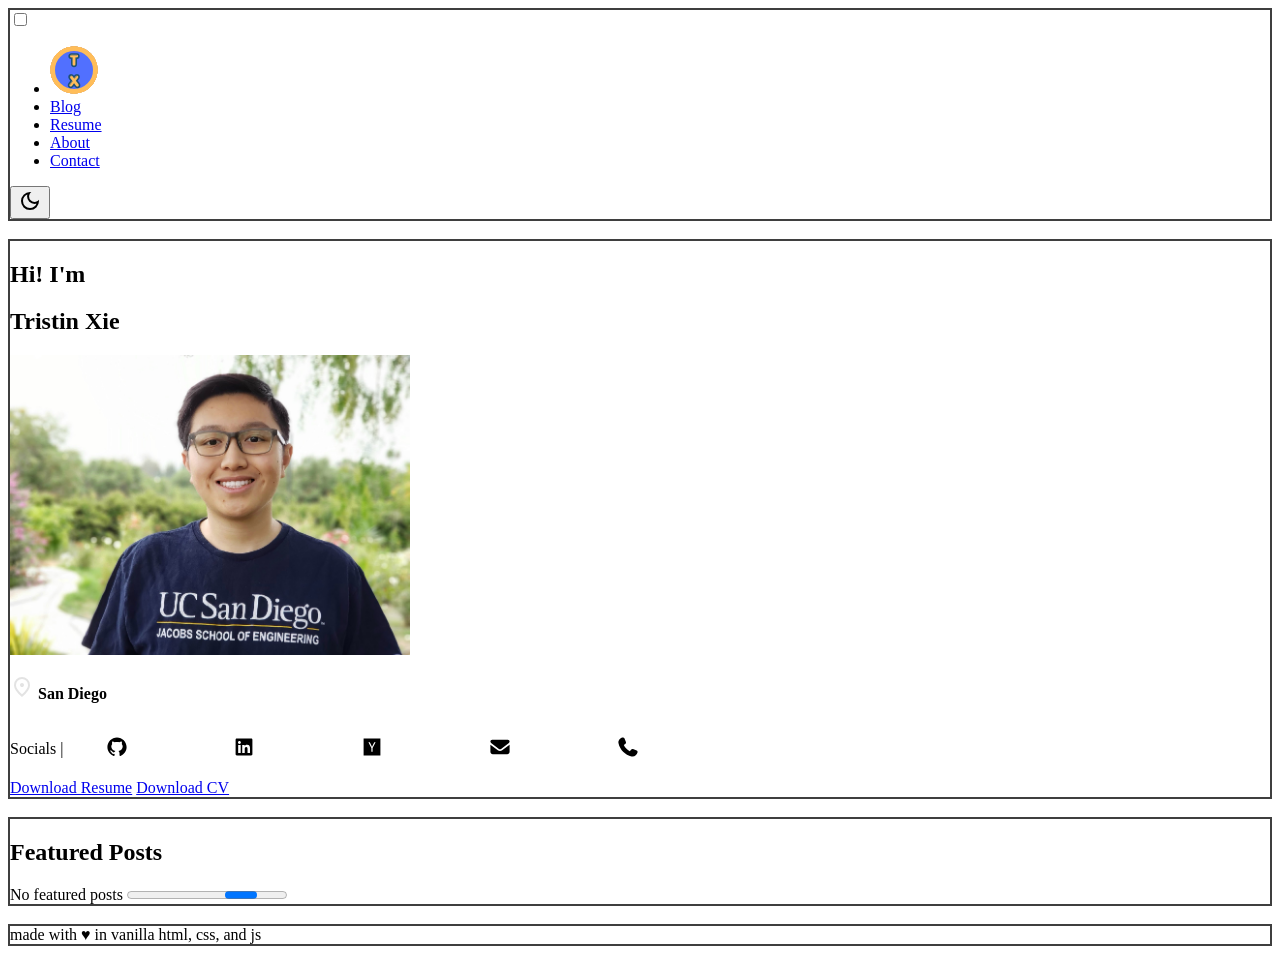
==== index.html @ 09b12717 "Start" ====
<!DOCTYPE html>
<html lang="en">

<head>
  <meta charset="UTF-8">
  <meta name="viewport" content="width=device-width, initial-scale=1.0">
  <title>Tristin Xie Home Page</title>
  <style>
    header,
    footer,
    article,
    section {
      border: 2px solid #3F3F3F;
    }

    socials-container>ul {
      list-style-type: none;
      display: flex;
      justify-content: space-between;
      align-items: center;
      width: 85%;
    }

    socials-container {
      display: flex;
      align-items: center;
      justify-content: space-between;
      width: 50%;
    }
  </style>
  <script>
    class HelloWorld extends HTMLElement {
      connectedCallback() {
        console.log("Hello World!");
      }
    }

    customElements.define("hello-world", HelloWorld);
  </script>
  <link rel="icon" type="image/x-icon" href="/assets/favicon.ico">
</head>

<body>
  <header>
    <input type="checkbox" id="nav-toggle">
    <nav class="menu">
      <ul>
        <li><a href="/"><img src=/assets/favicon.ico alt="Tristin Xie Logo"></a></li>
        <li><a href="/blog.html">Blog</a></li>
        <li><a href="/assets/TristinXieResume.pdf">Resume</a></li>
        <li><a href="/profile.html">About</a></li>
        <li><a href="/contact.html">Contact</a></li>
      </ul>
      <button>
        <svg xmlns="http://www.w3.org/2000/svg" height="24px" viewBox="0 -960 960 960" width="24px" fill="currentColor">
          <path
            d="M480-120q-150 0-255-105T120-480q0-150 105-255t255-105q14 0 27.5 1t26.5 3q-41 29-65.5 75.5T444-660q0 90 63 153t153 63q55 0 101-24.5t75-65.5q2 13 3 26.5t1 27.5q0 150-105 255T480-120Zm0-80q88 0 158-48.5T740-375q-20 5-40 8t-40 3q-123 0-209.5-86.5T364-660q0-20 3-40t8-40q-78 32-126.5 102T200-480q0 116 82 198t198 82Zm-10-270Z" />
        </svg>
      </button>
    </nav>
  </header>
  <br>
  <main>
    <noscript>
      <div>
        <strong>Your JavaScript is off! Some interactive features may require JavaScript to be on.</strong>
      </div>
    </noscript>
    <hello-world></hello-world>
    <article>
      <h1>Hi! I'm</h1>
      <h2>Tristin Xie</h2>
      <picture>
        <source srcset="/assets/me_wide.jpg" media="(width >= 500px)">
        <img height="300" src="/assets/me.jpg" alt="Tristin Xie picture">
      </picture>
      <p>
        <b>
          <svg xmlns="http://www.w3.org/2000/svg" height="24px" viewBox="0 -960 960 960" width="24px" fill="#e3e3e3">
            <path
              d="M536.5-503.5Q560-527 560-560t-23.5-56.5Q513-640 480-640t-56.5 23.5Q400-593 400-560t23.5 56.5Q447-480 480-480t56.5-23.5ZM480-186q122-112 181-203.5T720-552q0-109-69.5-178.5T480-800q-101 0-170.5 69.5T240-552q0 71 59 162.5T480-186Zm0 106Q319-217 239.5-334.5T160-552q0-150 96.5-239T480-880q127 0 223.5 89T800-552q0 100-79.5 217.5T480-80Zm0-480Z" />
          </svg>
          San Diego
        </b>
      </p>
      <socials-container>
        Socials |
        <ul>
          <li>
            <a href="https://github.com/tristinxie">
              <svg xmlns="http://www.w3.org/2000/svg" height="24px" viewBox="0 0 640 640">
                <!--!Font Awesome Free 7.3.1 by @fontawesome - https://fontawesome.com License - https://fontawesome.com/license/free Copyright 2026 Fonticons, Inc.-->
                <path
                  d="M280.5 426.5C214.5 418.5 168 371 168 309.5C168 284.5 177 257.5 192 239.5C185.5 223 186.5 188 194 173.5C214 171 241 181.5 257 196C276 190 296 187 320.5 187C345 187 365 190 383 195.5C398.5 181.5 426 171 446 173.5C453 187 454 222 447.5 239C463.5 258 472 283.5 472 309.5C472 371 425.5 417.5 358.5 426C375.5 437 387 461 387 488.5L387 540.5C387 555.5 399.5 564 414.5 558C505 523.5 576 433 576 321C576 179.5 461 64 319.5 64C178 64 64 179.5 64 321C64 432 134.5 524 229.5 558.5C243 563.5 256 554.5 256 541L256 501C249 504 240 506 232 506C199 506 179.5 488 165.5 454.5C160 441 154 433 142.5 431.5C136.5 431 134.5 428.5 134.5 425.5C134.5 419.5 144.5 415 154.5 415C169 415 181.5 424 194.5 442.5C204.5 457 215 463.5 227.5 463.5C240 463.5 248 459 259.5 447.5C268 439 274.5 431.5 280.5 426.5z" />
              </svg>
            </a>
          </li>
          <li>
            <a href="https://www.linkedin.com/in/tristinxie/">
              <svg xmlns="http://www.w3.org/2000/svg" height="24px" viewBox="0 0 640 640">
                <!--!Font Awesome Free 7.3.1 by @fontawesome - https://fontawesome.com License - https://fontawesome.com/license/free Copyright 2026 Fonticons, Inc.-->
                <path
                  d="M512 96L127.9 96C110.3 96 96 110.5 96 128.3L96 511.7C96 529.5 110.3 544 127.9 544L512 544C529.6 544 544 529.5 544 511.7L544 128.3C544 110.5 529.6 96 512 96zM231.4 480L165 480L165 266.2L231.5 266.2L231.5 480L231.4 480zM198.2 160C219.5 160 236.7 177.2 236.7 198.5C236.7 219.8 219.5 237 198.2 237C176.9 237 159.7 219.8 159.7 198.5C159.7 177.2 176.9 160 198.2 160zM480.3 480L413.9 480L413.9 376C413.9 351.2 413.4 319.3 379.4 319.3C344.8 319.3 339.5 346.3 339.5 374.2L339.5 480L273.1 480L273.1 266.2L336.8 266.2L336.8 295.4L337.7 295.4C346.6 278.6 368.3 260.9 400.6 260.9C467.8 260.9 480.3 305.2 480.3 362.8L480.3 480z" />
              </svg>
            </a>
          </li>
          <li>
            <a href="https://news.ycombinator.com/user?id=hachet">
              <svg xmlns="http://www.w3.org/2000/svg" height="24px" viewBox="0 0 640 640">
                <!--!Font Awesome Free 7.3.1 by @fontawesome - https://fontawesome.com License - https://fontawesome.com/license/free Copyright 2026 Fonticons, Inc.-->
                <path
                  d="M96 96L96 544L544 544L544 96L96 96zM117.2 293.2L117 293.2C117.1 293.1 117.2 292.9 117.3 292.8C117.3 292.9 117.3 293.1 117.2 293.2zM335.2 347.1L335.2 448L303.8 448L303.8 345.3L224 192L261.3 192C313.8 290.3 310.5 293.2 320.6 317.6C332.9 290.6 326.4 293.2 381.2 192L416 192L335.2 347.1z" />
              </svg>
            </a>
          </li>
          <li>
            <a href="mailto:tristinxie@gmail.com">
              <svg xmlns="http://www.w3.org/2000/svg" height="24px" viewBox="0 0 640 640">
                <!--!Font Awesome Free 7.3.1 by @fontawesome - https://fontawesome.com License - https://fontawesome.com/license/free Copyright 2026 Fonticons, Inc.-->
                <path
                  d="M112 128C85.5 128 64 149.5 64 176C64 191.1 71.1 205.3 83.2 214.4L291.2 370.4C308.3 383.2 331.7 383.2 348.8 370.4L556.8 214.4C568.9 205.3 576 191.1 576 176C576 149.5 554.5 128 528 128L112 128zM64 260L64 448C64 483.3 92.7 512 128 512L512 512C547.3 512 576 483.3 576 448L576 260L377.6 408.8C343.5 434.4 296.5 434.4 262.4 408.8L64 260z" />
              </svg>
            </a>
          </li>
          <li>
            <a href="tel:+1-626-268-3247">
              <svg xmlns="http://www.w3.org/2000/svg" height="24px" viewBox="0 0 640 640">
                <!--!Font Awesome Free 7.3.1 by @fontawesome - https://fontawesome.com License - https://fontawesome.com/license/free Copyright 2026 Fonticons, Inc.-->
                <path
                  d="M224.2 89C216.3 70.1 195.7 60.1 176.1 65.4L170.6 66.9C106 84.5 50.8 147.1 66.9 223.3C104 398.3 241.7 536 416.7 573.1C493 589.3 555.5 534 573.1 469.4L574.6 463.9C580 444.2 569.9 423.6 551.1 415.8L453.8 375.3C437.3 368.4 418.2 373.2 406.8 387.1L368.2 434.3C297.9 399.4 241.3 341 208.8 269.3L253 233.3C266.9 222 271.6 202.9 264.8 186.3L224.2 89z" />
              </svg>
            </a>
          </li>
        </ul>
      </socials-container>
      <a href="/assets/TristinXieResume.pdf">Download Resume</a>
      <a href="/assets/TristinXieCV.pdf">Download CV</a>
      <br>
    </article>
    <br>
    <section>
      <h2>Featured Posts</h2>
      <featured-posts aria-busy="true" aria-describedby="progress-bar">
        No featured posts
      </featured-posts>

      <progress id="progress-bar" aria-label="Content loading…"></progress>
    </section>
  </main>
  <br>
  <footer>
    made with &hearts; in vanilla html, css, and js
  </footer>
</body>

</html>
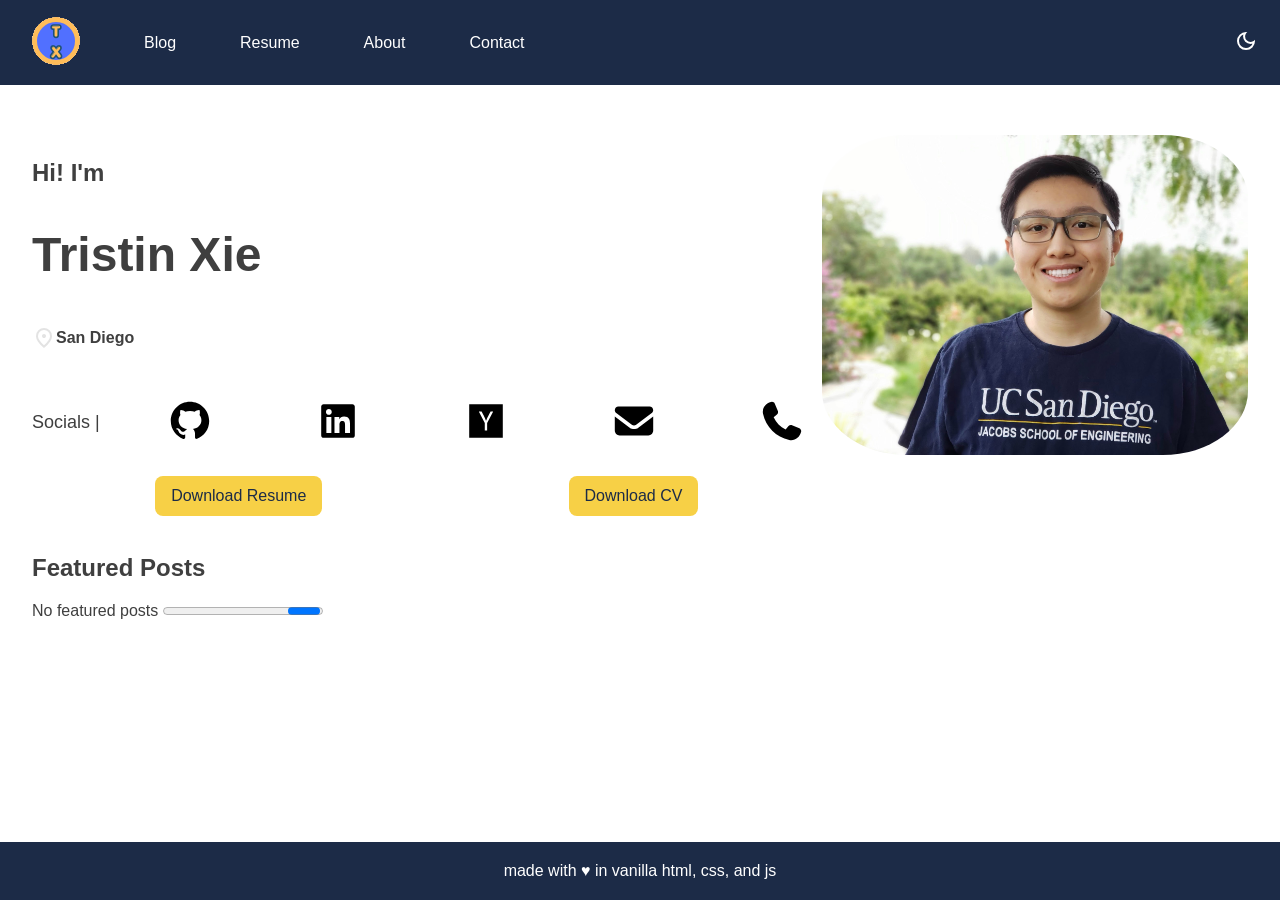
==== commit 4da6162c: "CSS added" ====
--- a/index.html
+++ b/index.html
@@ -5,13 +5,14 @@
   <meta charset="UTF-8">
   <meta name="viewport" content="width=device-width, initial-scale=1.0">
   <title>Tristin Xie Home Page</title>
+  <link rel="stylesheet" type="text/css" href="styles.css">
   <style>
-    header,
+    /* header,
     footer,
     article,
     section {
       border: 2px solid #3F3F3F;
-    }
+    } */
 
     socials-container>ul {
       list-style-type: none;
@@ -25,7 +26,7 @@
       display: flex;
       align-items: center;
       justify-content: space-between;
-      width: 50%;
+      width: 100%;
     }
   </style>
   <script>
@@ -45,14 +46,14 @@
     <input type="checkbox" id="nav-toggle">
     <nav class="menu">
       <ul>
-        <li><a href="/"><img src=/assets/favicon.ico alt="Tristin Xie Logo"></a></li>
+        <li><a class="main-logo" href="/"><img src=/assets/favicon.ico alt="Tristin Xie Logo"></a></li>
         <li><a href="/blog.html">Blog</a></li>
         <li><a href="/assets/TristinXieResume.pdf">Resume</a></li>
         <li><a href="/profile.html">About</a></li>
         <li><a href="/contact.html">Contact</a></li>
       </ul>
       <button>
-        <svg xmlns="http://www.w3.org/2000/svg" height="24px" viewBox="0 -960 960 960" width="24px" fill="currentColor">
+        <svg xmlns="http://www.w3.org/2000/svg" height="48px" viewBox="0 -960 960 960" width="24px" fill="currentColor">
           <path
             d="M480-120q-150 0-255-105T120-480q0-150 105-255t255-105q14 0 27.5 1t26.5 3q-41 29-65.5 75.5T444-660q0 90 63 153t153 63q55 0 101-24.5t75-65.5q2 13 3 26.5t1 27.5q0 150-105 255T480-120Zm0-80q88 0 158-48.5T740-375q-20 5-40 8t-40 3q-123 0-209.5-86.5T364-660q0-20 3-40t8-40q-78 32-126.5 102T200-480q0 116 82 198t198 82Zm-10-270Z" />
         </svg>
@@ -67,74 +68,80 @@
       </div>
     </noscript>
     <hello-world></hello-world>
-    <article>
-      <h1>Hi! I'm</h1>
-      <h2>Tristin Xie</h2>
-      <picture>
-        <source srcset="/assets/me_wide.jpg" media="(width >= 500px)">
-        <img height="300" src="/assets/me.jpg" alt="Tristin Xie picture">
-      </picture>
-      <p>
-        <b>
-          <svg xmlns="http://www.w3.org/2000/svg" height="24px" viewBox="0 -960 960 960" width="24px" fill="#e3e3e3">
+    <article id="me-section">
+      <section id="me-info">
+        <h1 data-greeting>Hi! I'm</h1>
+        <h2 id="my-name">Tristin Xie</h2>
+        <p id="me-location">
+          <svg xmlns="http://www.w3.org/2000/svg" height="32px" viewBox="0 -960 960 960" width="24px" fill="#e3e3e3">
             <path
               d="M536.5-503.5Q560-527 560-560t-23.5-56.5Q513-640 480-640t-56.5 23.5Q400-593 400-560t23.5 56.5Q447-480 480-480t56.5-23.5ZM480-186q122-112 181-203.5T720-552q0-109-69.5-178.5T480-800q-101 0-170.5 69.5T240-552q0 71 59 162.5T480-186Zm0 106Q319-217 239.5-334.5T160-552q0-150 96.5-239T480-880q127 0 223.5 89T800-552q0 100-79.5 217.5T480-80Zm0-480Z" />
           </svg>
-          San Diego
-        </b>
-      </p>
-      <socials-container>
-        Socials |
-        <ul>
-          <li>
-            <a href="https://github.com/tristinxie">
-              <svg xmlns="http://www.w3.org/2000/svg" height="24px" viewBox="0 0 640 640">
-                <!--!Font Awesome Free 7.3.1 by @fontawesome - https://fontawesome.com License - https://fontawesome.com/license/free Copyright 2026 Fonticons, Inc.-->
-                <path
-                  d="M280.5 426.5C214.5 418.5 168 371 168 309.5C168 284.5 177 257.5 192 239.5C185.5 223 186.5 188 194 173.5C214 171 241 181.5 257 196C276 190 296 187 320.5 187C345 187 365 190 383 195.5C398.5 181.5 426 171 446 173.5C453 187 454 222 447.5 239C463.5 258 472 283.5 472 309.5C472 371 425.5 417.5 358.5 426C375.5 437 387 461 387 488.5L387 540.5C387 555.5 399.5 564 414.5 558C505 523.5 576 433 576 321C576 179.5 461 64 319.5 64C178 64 64 179.5 64 321C64 432 134.5 524 229.5 558.5C243 563.5 256 554.5 256 541L256 501C249 504 240 506 232 506C199 506 179.5 488 165.5 454.5C160 441 154 433 142.5 431.5C136.5 431 134.5 428.5 134.5 425.5C134.5 419.5 144.5 415 154.5 415C169 415 181.5 424 194.5 442.5C204.5 457 215 463.5 227.5 463.5C240 463.5 248 459 259.5 447.5C268 439 274.5 431.5 280.5 426.5z" />
-              </svg>
-            </a>
-          </li>
-          <li>
-            <a href="https://www.linkedin.com/in/tristinxie/">
-              <svg xmlns="http://www.w3.org/2000/svg" height="24px" viewBox="0 0 640 640">
-                <!--!Font Awesome Free 7.3.1 by @fontawesome - https://fontawesome.com License - https://fontawesome.com/license/free Copyright 2026 Fonticons, Inc.-->
-                <path
-                  d="M512 96L127.9 96C110.3 96 96 110.5 96 128.3L96 511.7C96 529.5 110.3 544 127.9 544L512 544C529.6 544 544 529.5 544 511.7L544 128.3C544 110.5 529.6 96 512 96zM231.4 480L165 480L165 266.2L231.5 266.2L231.5 480L231.4 480zM198.2 160C219.5 160 236.7 177.2 236.7 198.5C236.7 219.8 219.5 237 198.2 237C176.9 237 159.7 219.8 159.7 198.5C159.7 177.2 176.9 160 198.2 160zM480.3 480L413.9 480L413.9 376C413.9 351.2 413.4 319.3 379.4 319.3C344.8 319.3 339.5 346.3 339.5 374.2L339.5 480L273.1 480L273.1 266.2L336.8 266.2L336.8 295.4L337.7 295.4C346.6 278.6 368.3 260.9 400.6 260.9C467.8 260.9 480.3 305.2 480.3 362.8L480.3 480z" />
-              </svg>
-            </a>
-          </li>
-          <li>
-            <a href="https://news.ycombinator.com/user?id=hachet">
-              <svg xmlns="http://www.w3.org/2000/svg" height="24px" viewBox="0 0 640 640">
-                <!--!Font Awesome Free 7.3.1 by @fontawesome - https://fontawesome.com License - https://fontawesome.com/license/free Copyright 2026 Fonticons, Inc.-->
-                <path
-                  d="M96 96L96 544L544 544L544 96L96 96zM117.2 293.2L117 293.2C117.1 293.1 117.2 292.9 117.3 292.8C117.3 292.9 117.3 293.1 117.2 293.2zM335.2 347.1L335.2 448L303.8 448L303.8 345.3L224 192L261.3 192C313.8 290.3 310.5 293.2 320.6 317.6C332.9 290.6 326.4 293.2 381.2 192L416 192L335.2 347.1z" />
-              </svg>
-            </a>
-          </li>
-          <li>
-            <a href="mailto:tristinxie@gmail.com">
-              <svg xmlns="http://www.w3.org/2000/svg" height="24px" viewBox="0 0 640 640">
-                <!--!Font Awesome Free 7.3.1 by @fontawesome - https://fontawesome.com License - https://fontawesome.com/license/free Copyright 2026 Fonticons, Inc.-->
-                <path
-                  d="M112 128C85.5 128 64 149.5 64 176C64 191.1 71.1 205.3 83.2 214.4L291.2 370.4C308.3 383.2 331.7 383.2 348.8 370.4L556.8 214.4C568.9 205.3 576 191.1 576 176C576 149.5 554.5 128 528 128L112 128zM64 260L64 448C64 483.3 92.7 512 128 512L512 512C547.3 512 576 483.3 576 448L576 260L377.6 408.8C343.5 434.4 296.5 434.4 262.4 408.8L64 260z" />
-              </svg>
-            </a>
-          </li>
-          <li>
-            <a href="tel:+1-626-268-3247">
-              <svg xmlns="http://www.w3.org/2000/svg" height="24px" viewBox="0 0 640 640">
-                <!--!Font Awesome Free 7.3.1 by @fontawesome - https://fontawesome.com License - https://fontawesome.com/license/free Copyright 2026 Fonticons, Inc.-->
-                <path
-                  d="M224.2 89C216.3 70.1 195.7 60.1 176.1 65.4L170.6 66.9C106 84.5 50.8 147.1 66.9 223.3C104 398.3 241.7 536 416.7 573.1C493 589.3 555.5 534 573.1 469.4L574.6 463.9C580 444.2 569.9 423.6 551.1 415.8L453.8 375.3C437.3 368.4 418.2 373.2 406.8 387.1L368.2 434.3C297.9 399.4 241.3 341 208.8 269.3L253 233.3C266.9 222 271.6 202.9 264.8 186.3L224.2 89z" />
-              </svg>
-            </a>
-          </li>
-        </ul>
-      </socials-container>
-      <a href="/assets/TristinXieResume.pdf">Download Resume</a>
-      <a href="/assets/TristinXieCV.pdf">Download CV</a>
+          <b>
+            San Diego
+          </b>
+        </p>
+        <socials-container>
+          <p>
+            Socials &vert;
+          </p>
+          <ul>
+            <li>
+              <a href="https://github.com/tristinxie">
+                <svg xmlns="http://www.w3.org/2000/svg" height="48px" viewBox="0 0 640 640">
+                  <!--!Font Awesome Free 7.3.1 by @fontawesome - https://fontawesome.com License - https://fontawesome.com/license/free Copyright 2026 Fonticons, Inc.-->
+                  <path
+                    d="M280.5 426.5C214.5 418.5 168 371 168 309.5C168 284.5 177 257.5 192 239.5C185.5 223 186.5 188 194 173.5C214 171 241 181.5 257 196C276 190 296 187 320.5 187C345 187 365 190 383 195.5C398.5 181.5 426 171 446 173.5C453 187 454 222 447.5 239C463.5 258 472 283.5 472 309.5C472 371 425.5 417.5 358.5 426C375.5 437 387 461 387 488.5L387 540.5C387 555.5 399.5 564 414.5 558C505 523.5 576 433 576 321C576 179.5 461 64 319.5 64C178 64 64 179.5 64 321C64 432 134.5 524 229.5 558.5C243 563.5 256 554.5 256 541L256 501C249 504 240 506 232 506C199 506 179.5 488 165.5 454.5C160 441 154 433 142.5 431.5C136.5 431 134.5 428.5 134.5 425.5C134.5 419.5 144.5 415 154.5 415C169 415 181.5 424 194.5 442.5C204.5 457 215 463.5 227.5 463.5C240 463.5 248 459 259.5 447.5C268 439 274.5 431.5 280.5 426.5z" />
+                </svg>
+              </a>
+            </li>
+            <li>
+              <a href="https://www.linkedin.com/in/tristinxie/">
+                <svg xmlns="http://www.w3.org/2000/svg" height="48px" viewBox="0 0 640 640">
+                  <!--!Font Awesome Free 7.3.1 by @fontawesome - https://fontawesome.com License - https://fontawesome.com/license/free Copyright 2026 Fonticons, Inc.-->
+                  <path
+                    d="M512 96L127.9 96C110.3 96 96 110.5 96 128.3L96 511.7C96 529.5 110.3 544 127.9 544L512 544C529.6 544 544 529.5 544 511.7L544 128.3C544 110.5 529.6 96 512 96zM231.4 480L165 480L165 266.2L231.5 266.2L231.5 480L231.4 480zM198.2 160C219.5 160 236.7 177.2 236.7 198.5C236.7 219.8 219.5 237 198.2 237C176.9 237 159.7 219.8 159.7 198.5C159.7 177.2 176.9 160 198.2 160zM480.3 480L413.9 480L413.9 376C413.9 351.2 413.4 319.3 379.4 319.3C344.8 319.3 339.5 346.3 339.5 374.2L339.5 480L273.1 480L273.1 266.2L336.8 266.2L336.8 295.4L337.7 295.4C346.6 278.6 368.3 260.9 400.6 260.9C467.8 260.9 480.3 305.2 480.3 362.8L480.3 480z" />
+                </svg>
+              </a>
+            </li>
+            <li>
+              <a href="https://news.ycombinator.com/user?id=hachet">
+                <svg xmlns="http://www.w3.org/2000/svg" height="48px" viewBox="0 0 640 640">
+                  <!--!Font Awesome Free 7.3.1 by @fontawesome - https://fontawesome.com License - https://fontawesome.com/license/free Copyright 2026 Fonticons, Inc.-->
+                  <path
+                    d="M96 96L96 544L544 544L544 96L96 96zM117.2 293.2L117 293.2C117.1 293.1 117.2 292.9 117.3 292.8C117.3 292.9 117.3 293.1 117.2 293.2zM335.2 347.1L335.2 448L303.8 448L303.8 345.3L224 192L261.3 192C313.8 290.3 310.5 293.2 320.6 317.6C332.9 290.6 326.4 293.2 381.2 192L416 192L335.2 347.1z" />
+                </svg>
+              </a>
+            </li>
+            <li>
+              <a href="mailto:tristinxie@gmail.com">
+                <svg xmlns="http://www.w3.org/2000/svg" height="48px" viewBox="0 0 640 640">
+                  <!--!Font Awesome Free 7.3.1 by @fontawesome - https://fontawesome.com License - https://fontawesome.com/license/free Copyright 2026 Fonticons, Inc.-->
+                  <path
+                    d="M112 128C85.5 128 64 149.5 64 176C64 191.1 71.1 205.3 83.2 214.4L291.2 370.4C308.3 383.2 331.7 383.2 348.8 370.4L556.8 214.4C568.9 205.3 576 191.1 576 176C576 149.5 554.5 128 528 128L112 128zM64 260L64 448C64 483.3 92.7 512 128 512L512 512C547.3 512 576 483.3 576 448L576 260L377.6 408.8C343.5 434.4 296.5 434.4 262.4 408.8L64 260z" />
+                </svg>
+              </a>
+            </li>
+            <li>
+              <a href="tel:+1-626-268-3247">
+                <svg xmlns="http://www.w3.org/2000/svg" height="48px" viewBox="0 0 640 640">
+                  <!--!Font Awesome Free 7.3.1 by @fontawesome - https://fontawesome.com License - https://fontawesome.com/license/free Copyright 2026 Fonticons, Inc.-->
+                  <path
+                    d="M224.2 89C216.3 70.1 195.7 60.1 176.1 65.4L170.6 66.9C106 84.5 50.8 147.1 66.9 223.3C104 398.3 241.7 536 416.7 573.1C493 589.3 555.5 534 573.1 469.4L574.6 463.9C580 444.2 569.9 423.6 551.1 415.8L453.8 375.3C437.3 368.4 418.2 373.2 406.8 387.1L368.2 434.3C297.9 399.4 241.3 341 208.8 269.3L253 233.3C266.9 222 271.6 202.9 264.8 186.3L224.2 89z" />
+                </svg>
+              </a>
+            </li>
+          </ul>
+        </socials-container>
+        <section id="me-links">
+          <a href="/assets/TristinXieResume.pdf">Download Resume</a>
+          <a href="/assets/TristinXieCV.pdf">Download CV</a>
+        </section>
+      </section>
+      <picture id="me-picture">
+        <source srcset="/assets/me_wide.jpg" media="(width >= 45rem)">
+        <img width="320" height="320" src="/assets/me.jpg" alt="Tristin Xie picture">
+      </picture>
       <br>
     </article>
     <br>
--- a/styles.css
+++ b/styles.css
@@ -0,0 +1,203 @@
+:root {
+	--text-color: #3f3f3f;
+	--menu-color: white;
+	--main-color: #1c2b47;
+	--accent-color: #f7d046;
+	--font-stack: Arial, Helvetica, sans-serif;
+	--page-width: 80rem;
+	--page-padding: 2rem;
+	--post-card-width: 25rem;
+}
+
+body {
+	min-height: 100vh;
+	display: flex;
+	flex-direction: column;
+	margin: 0 auto;
+	font-family: var(--font-stack);
+	color: var(--text-color);
+}
+main {
+	max-width: var(--page-width);
+	padding: var(--page-padding);
+}
+
+#my-name {
+	font-size: 3rem;
+}
+
+header {
+	position: sticky;
+	top: 0;
+	background-color: var(--main-color);
+	padding: 1rem;
+}
+
+footer {
+	margin-top: auto;
+	background-color: var(--main-color);
+	color: var(--menu-color);
+	padding: 1.25rem;
+	display: flex;
+	justify-content: center;
+}
+
+nav {
+	display: flex;
+	align-items: center;
+}
+
+header input {
+	display: none;
+}
+/* 
+This selects h1 with the custom data-greeting attribute. I want only the home page's greeting to 
+have the h1 be smaller.
+*/
+h1[data-greeting] {
+	font-size: 1.5rem;
+}
+
+/* 
+This pushes the button next the menu elements to the other side of the nav bar 
+*/
+ul + button {
+	margin-left: auto;
+}
+/* 
+This selects the top level menu elements of the nav bar and styles them. We do not style the nested
+children elements
+*/
+nav > ul{
+	display: flex;
+	align-items: center;
+	gap: 1rem;
+	list-style: none;
+	padding: 0;
+	margin: 0;
+	gap: 2rem;
+}
+
+nav a {
+	color: var(--menu-color);
+	text-decoration: none;
+	padding: 1em;
+}
+
+nav button {
+	background-color: var(--main-color);
+	border: none;
+	color: var(--menu-color)
+}
+
+#me-section {
+	display: flex;
+	justify-content: space-between;
+}
+article socials-container a {
+	background-color: transparent;
+}
+
+socials-container p {
+	white-space: nowrap;
+	font-size: large;
+}
+socials-container ul{
+	display: flex;
+	flex-wrap: wrap;
+	gap: 0.25rem;
+	padding: 0;
+}
+
+#me-info {
+	width: 100%;
+}
+
+#me-links {
+	display: flex;
+	justify-content: space-around;
+}
+
+#me-location {
+	display: flex;
+	align-items: center;
+}
+
+article a, article button {
+	display: inline-block;
+	padding: 0.7em 1em;
+	border-radius: 0.5em;
+	background-color: var(--accent-color);
+	color: var(--main-color);
+	text-decoration: none;
+	border: none;
+}
+
+picture img {
+	border-radius: 20%;
+	width: auto;
+	margin-left: auto;
+}
+
+nav a:hover:not(.main-logo), nav button:hover {
+	background-color: var(--accent-color);
+	color: var(--main-color);
+	border-radius: 1rem;
+}
+
+a:hover:not(.main-logo), button:hover {
+	background-color: #EFEFEF;
+}
+
+a:focus, input:focus, button:focus {
+	outline: 3px var(--accent-color) solid;
+	border-radius: 0.5rem;
+}
+#post-section {
+	display: flex;
+	justify-content: space-around;
+}
+.post {
+	display: flex;
+	flex-direction: column;
+	align-items: center;
+	justify-content: space-between;
+	color: var(--menu-color);
+	background-color: var(--main-color);
+	border-radius: 1rem;
+	width: var(--post-card-width);
+	padding: 2rem;
+}
+.post h2 {
+	overflow-wrap: break-word;
+}
+@media (max-width: 60rem) {
+	article {
+		flex-direction: column-reverse;
+		align-items: center;
+	}
+	nav {
+		flex-direction: column;
+	}
+	nav ul {
+		flex-direction: column;
+	}
+	#me-info {
+		max-width: 90%;
+	}
+	#me-links {
+		flex-direction: column;
+		align-items: center;
+		gap: 25px;
+	}
+	#post-section {
+		flex-direction: column;
+		align-items: center;
+	}
+	.post {
+		width: 10rem;
+	}
+	.post img {
+		width: 100%;
+	}
+}
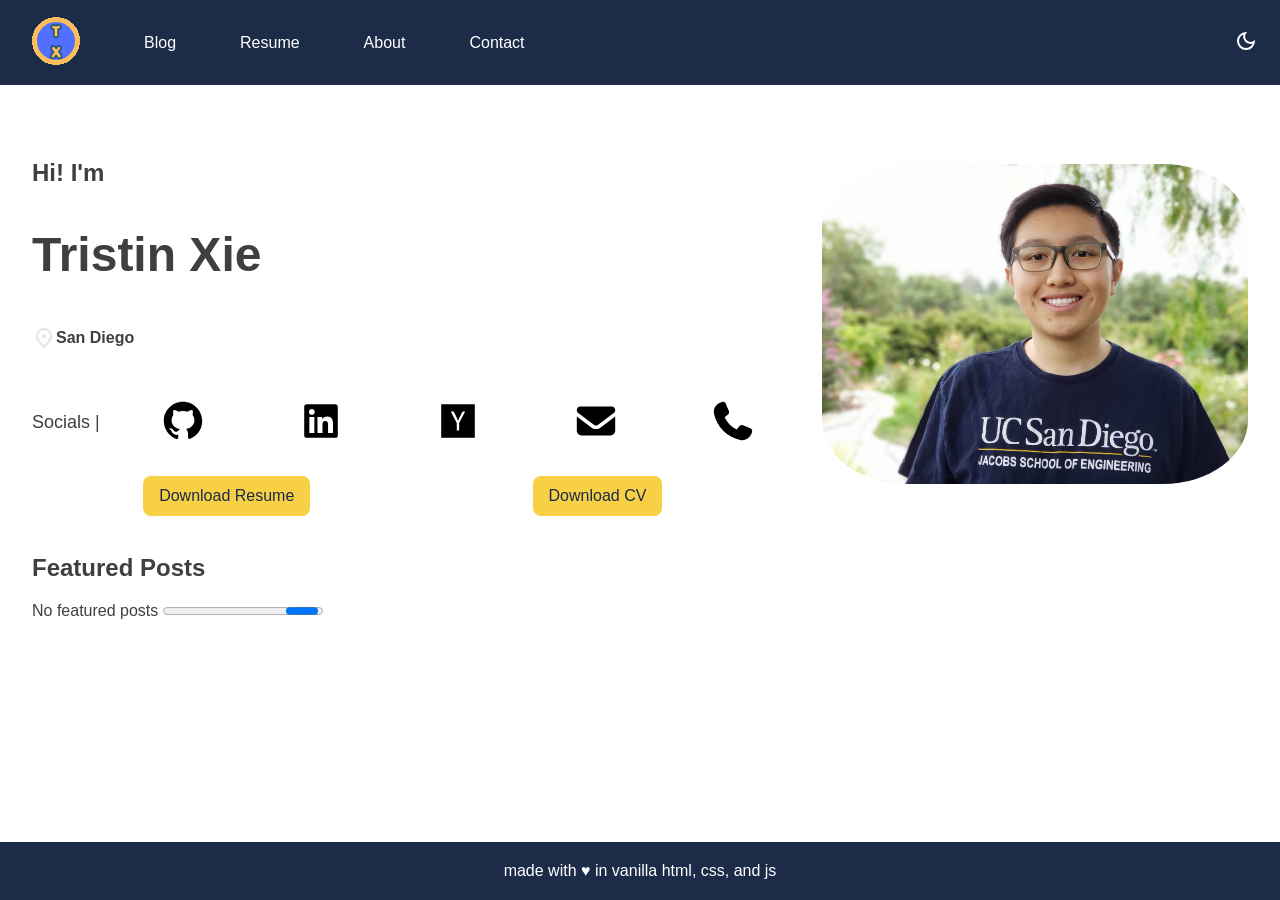
==== commit bb2af7eb: "More CSS" ====
--- a/index.html
+++ b/index.html
@@ -68,7 +68,7 @@
       </div>
     </noscript>
     <hello-world></hello-world>
-    <article id="me-section">
+    <article class="me-section">
       <section id="me-info">
         <h1 data-greeting>Hi! I'm</h1>
         <h2 id="my-name">Tristin Xie</h2>
@@ -142,7 +142,6 @@
         <source srcset="/assets/me_wide.jpg" media="(width >= 45rem)">
         <img width="320" height="320" src="/assets/me.jpg" alt="Tristin Xie picture">
       </picture>
-      <br>
     </article>
     <br>
     <section>
--- a/styles.css
+++ b/styles.css
@@ -4,7 +4,7 @@
 	--main-color: #1c2b47;
 	--accent-color: #f7d046;
 	--font-stack: Arial, Helvetica, sans-serif;
-	--page-width: 80rem;
+	--page-width: 95%;
 	--page-padding: 2rem;
 	--post-card-width: 25rem;
 }
@@ -90,9 +90,11 @@
 	color: var(--menu-color)
 }
 
-#me-section {
-	display: flex;
-	justify-content: space-between;
+.me-section {
+	display: flex;
+	justify-content: center;
+	align-items: center;
+	gap: 3rem;
 }
 article socials-container a {
 	background-color: transparent;
@@ -171,6 +173,38 @@
 .post h2 {
 	overflow-wrap: break-word;
 }
+#form-section {
+	display: flex;
+	justify-content: center;
+}
+#contact-form {
+	display: flex;
+	flex-direction: column;
+	min-width: 50rem;
+}
+
+form-field {
+	display: flex;
+	justify-content: center;
+	flex-direction: column;
+	gap: 0.5rem;
+}
+
+form-field label {
+	font-weight: bold;
+}
+
+form-field input, form-field select, form-field textarea {
+	padding: 0.5em 0.8em;
+	border: 1px solid #999;
+	border-radius: 0.5rem;
+}
+
+form-field textarea {
+	min-height: 5rem;
+	resize: vertical;
+}
+
 @media (max-width: 60rem) {
 	article {
 		flex-direction: column-reverse;
